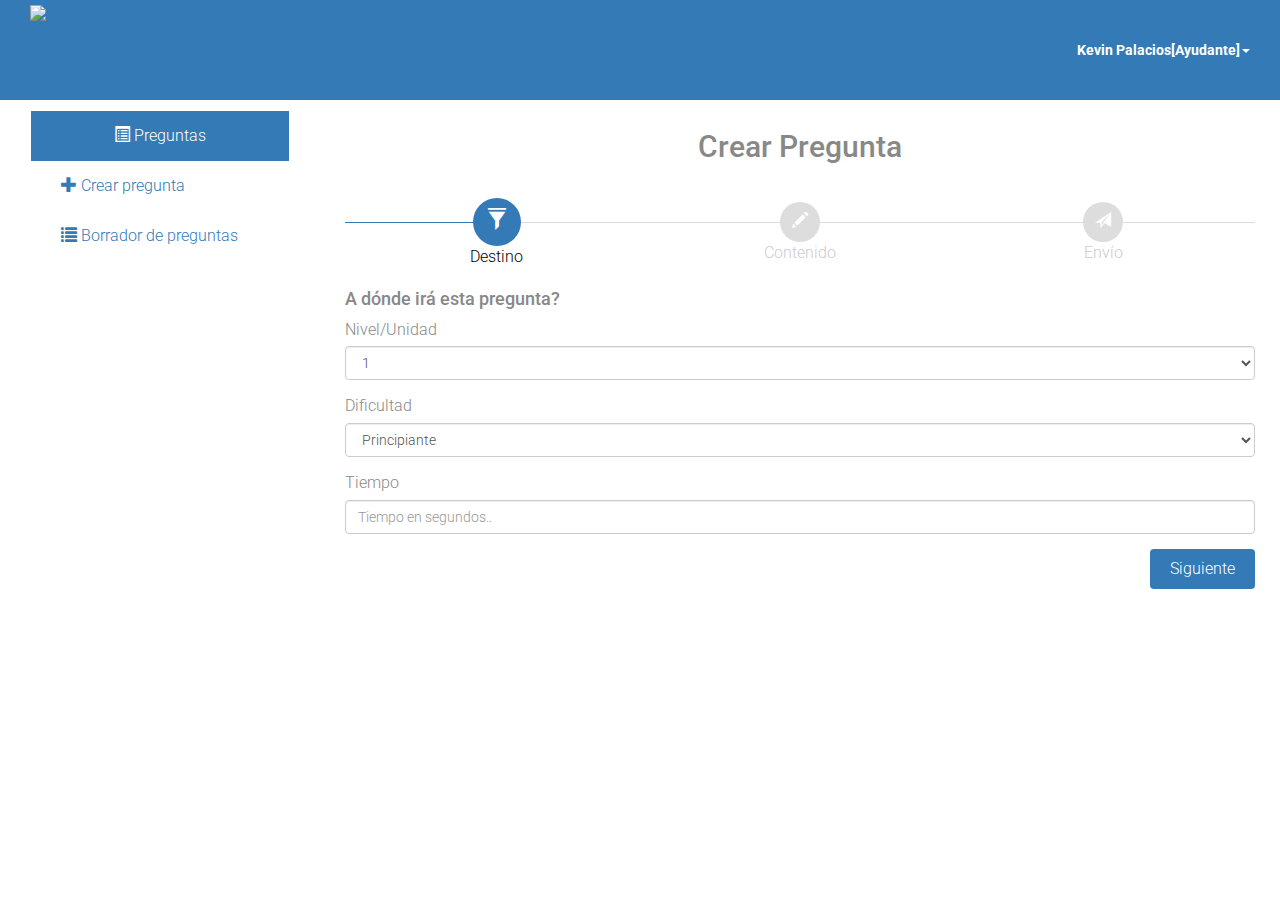
==== ayudante_add_pregunta.html @ 53cf887d "all changes" ====
<!doctype html>

<html class="no-js" > 
    <head>

        <meta charset="utf-8">
        <meta http-equiv="X-UA-Compatible" content="IE=edge">
        <meta name="viewport" content="width=device-width, initial-scale=1">
        <title>Fundamentos Play</title>

        <!-- CSS -->
        <link rel="stylesheet" href="http://fonts.googleapis.com/css?family=Roboto:400,100,300,500">
		<link rel="stylesheet" href="https://www.w3schools.com/w3css/4/w3.css">
        <link rel="stylesheet" href="assets/bootstrap/css/bootstrap.min.css">
		<link rel="stylesheet" href="assets/css/add-pregunta.css">
		<link rel="stylesheet" href="assets/css/add-pregunta-steps.css">
        <link rel="stylesheet" href="assets/css/basic-profesor.css">

    </head>

    <body>
	
		<header>
				<div class="wrapper">
					<a href="ayudante_inicio.html"><img  src="http://www.espol.edu.ec/sites/default/files/logo-espol_0_0.png" alt="EspolLogo"  /></a>
					<ul id="username">
						<li class="dropdown">
						  <a href="#" class="dropdown-toggle" data-toggle="dropdown" role="button" aria-expanded="false">Kevin Palacios[Ayudante]<span class="caret"></span></a>
						  <ul class="dropdown-menu" role="menu">
							<li><a id="logout" href="index.html">Cerrar Sesión</a></li>
					
						  </ul>
						</li>
					</ul>
				</div>
		</header>
        
	
		<nav class="navbar    col-sm-3 ">
			<section class="navbar-header">
			  <button type="button" class="navbar-toggle" data-toggle="collapse" data-target="#myNavbar">
				<span class="icon-bar"></span>
				<span class="icon-bar"></span>
				<span class="icon-bar"></span>                        
			  </button>
			</section>
			<section class="collapse navbar-collapse" id="myNavbar">
				<ul class="nav  navbar-nav navbar-vertical-align ">
					<li class="active col-sm-12"><a href="#"><span class="glyphicon glyphicon-list-alt"></span>  Preguntas</a></li>
					<li class="col-sm-12"><a href="ayudante_add_pregunta.html" class="menu-option"><span class="glyphicon glyphicon-plus"></span>  Crear pregunta </a></li>
					<li class="col-sm-12"><a href="ayudante_borrador.html" class="menu-option"><span class="glyphicon glyphicon-list"></span>  Borrador de preguntas </a></li>
				</ul>

			</section>
		</nav>

        
        
        <div class="principal container col-sm-9">
			<h2>Crear Pregunta</h2>
			<div class="row">
				<div class="form-box">
					<form role="form"  method="post" class="f1">
					
						<div class="f1-steps">
							<div class="f1-progress">
								<div class="f1-progress-line" data-now-value="16.66" data-number-of-steps="3" style="width: 16.66%;"></div>
							</div>
							<div class="f1-step active">
								<div class="f1-step-icon"><i class="glyphicon glyphicon-filter"></i></div>
								<p>Destino</p>
							</div>
							<div class="f1-step">
								<div class="f1-step-icon"><i class="glyphicon glyphicon-pencil"></i></div>
								<p>Contenido</p>
							</div>
							<div class="f1-step">
								<div class="f1-step-icon"><i class="glyphicon glyphicon-send"></i></div>
								<p>Envío</p>
							</div>
						</div>
						
						<fieldset>
							<h4>A dónde irá esta pregunta?</h4>
							<div class="form-group">
									<label >Nivel/Unidad</label>
									<select class="form-control" id="unidad">
										<option>1</option>
										<option>2</option>
										<option>3</option>
										<option>4</option>
										<option>5</option>
										<option>6</option>
										<option>7</option>
										<option>8</option>
										<option>9</option>
									</select>
							</div>
							<div class="form-group">
									<label >Dificultad</label>
									<select class="form-control" id="dificultad">
										<option>Principiante</option>
										<option>in</option>
										<option>Experto</option>
									</select>
							</div>
							<div class="form-group">
								<label >Tiempo</label>
								<label class="sr-only" for="f1-last-name">Tiempo en segundos</label>
								<input type="number" name="f1-last-name" placeholder="Tiempo en segundos.." class="f1-tiempo form-control" id="f1-last-name">
							</div>
															
							<div class="f1-buttons">
								<button type="button" class="btn btn-next">Siguiente</button>
							</div>
						</fieldset>

						<fieldset>
							<div class="form-group col-sm-12">
							
							   
								<textarea  placeholder="Contenido" name="f1-about-yourself" class="f1-about-yourself form-control" id="f1-contenido"></textarea>
							</div>
							
							<section class="respuestas">
								 <div class="form-group col-sm-12">
									 <table>
										  <tr>
											<th>Respuesta</th>
											<th>Retroalimentación</th>
											<th>Correcta</th>
										  </tr>
										  <tr>
											<td><textarea  name="f1-respuesta" placeholder="Respuesta" class="f1-respuesta form-control" ></textarea></td>
											<td><textarea  name="f1-respuesta" placeholder="Retroalimentación" class="f1-respuesta form-control" ></textarea></td>
											<td > <input type="checkbox"  value="first_checkbox"></td>
										  </tr>
										  <tr>
											<td><textarea  name="f1-respuesta" placeholder="Respuesta" class="f1-respuesta form-control" ></textarea></td>
											<td><textarea name="f1-respuesta" placeholder="Retroalimentación" class="f1-respuesta form-control" ></textarea></td>
											<td > <input type="checkbox"  value="second_checkbox"></td>
										  </tr>
										  <tr>
											<td><textarea name="f1-respuesta" placeholder="Respuesta" class="f1-respuesta form-control" ></textarea></td>
											<td><textarea name="f1-respuesta" placeholder="Retroalimentación" class="f1-respuesta form-control" ></textarea></td>
											<td > <input type="checkbox"  value="third_checkbox"></td>
										  </tr>
										  <tr>
											<td><textarea  name="f1-respuesta" placeholder="Respuesta" class="f1-respuesta form-control" ></textarea></td>
											<td><textarea  name="f1-respuesta" placeholder="Retroalimentación" class="f1-respuesta form-control" ></textarea></td>
											<td > <input type="checkbox"  value="fourth_checkbox"></td>
										  </tr>
									</table>

										
										   
								</div>
								
								
							
								
							</section>
							
							<div class="f1-buttons">
								<button type="button" class="btn btn-default">Guardar</button>
								<button type="button" class="btn btn-previous">Anterior</button>
								<button type="button" class="btn btn-next">Siguiente</button>
							</div>
						</fieldset>

						<fieldset>
							<h4>¿Quién aprobará esta pregunta?:</h4>
							<div class="form-group">
								<label class="sr-only">Revisor</label>
								<select class="form-control" id="exampleFormControlSelect1">
										<option>Kevin Palacios</option>
										<option>Alan Turing</option>
										<option>Ivan Aguirre</option>
							
									</select>
							</div>
							
							<div class="f1-buttons">
								<button type="button" class="btn btn-previous">Anterior</button>
								<button type="submit" class="btn btn-submit">Enviar</button>
							</div>
						</fieldset>


					  
					</form>
				</div>
			</div>
                    
        </div>

		<!-- Javascript -->
        <script src="http://code.jquery.com/jquery-1.11.2.min.js"></script>
        <script src="https://maxcdn.bootstrapcdn.com/bootstrap/3.3.7/js/bootstrap.min.js"></script>
        <script src="assets/js/addpregunta.js"></script>
		
        
       
      
        

    </body>
</html>
---- assets/css/add-pregunta.css ----
.principal {
	text-align:center;
}


.f1 {
	padding: 25px; 
	background: #fff;
	-moz-border-radius: 4px;
	-webkit-border-radius: 4px; 
	border-radius: 4px;
}

.f1-steps { overflow: hidden; position: relative;  }

.f1-progress { position: absolute; top: 24px; left: 0; width: 100%; height: 1px; background: #ddd; }
.f1-progress-line { position: absolute; top: 0; left: 0; height: 1px; background: #337ab7; }

.f1-step { position: relative; float: left; width: 33.333333%; padding: 0 5px; }

.f1-step-icon {
	display: inline-block; width: 40px; height: 40px; margin-top: 4px; background: #ddd;
	font-size: 16px; color: #fff; line-height: 40px;
	-moz-border-radius: 50%; -webkit-border-radius: 50%; border-radius: 50%;
}
.f1-step.activated .f1-step-icon {
	background: #337ab7; border: 1px solid #337ab7; color: #337ab7; line-height: 38px;
}
.f1-step.active .f1-step-icon {
	width: 48px; height: 48px; margin-top: 0; background: #337ab7; font-size: 22px; line-height: 48px;
}

.f1-step p { color: #ccc; }
.f1-step.activated p { color: #337ab7; }
.f1-step.active p { color: black; }

.f1 fieldset { display: none; text-align: left; }

.f1-buttons { text-align: right; }

.f1 .input-error { border-color: #f35b3f; }




@media (max-width: 415px) {
	
	h1, h2 { font-size: 32px; }
	
	.f1 { padding-bottom: 20px; }
	.f1-buttons button { margin-bottom: 5px; }

}

add-button{
		background-color: #green;
}

#resp1{
		width: 90%;
		margin-right:5px;
		height:90px;
}



@media only screen and (max-width:640px){
		#correctalabel{
				display:none;
		}
}


table {
    font-family: arial, sans-serif;
    border-collapse: collapse;
    width: 100%;
}
th{
	 text-align: center;
    padding: 8px;
}

td {
   
    text-align: center;
    padding: 8px;
}

textarea {
   resize: none;
}
---- assets/css/add-pregunta-steps.css ----
input[type="text"], 
input[type="password"], 
textarea, 
textarea.form-control {
	height: 44px;
    margin: 0;
    padding: 0 20px;
    vertical-align: middle;
    background: #fff;
    border: 1px solid #ddd;
    font-family: 'Roboto', sans-serif;
    font-size: 16px;
    font-weight: 300;
    line-height: 44px;
    color: #888;
    -moz-border-radius: 4px; -webkit-border-radius: 4px; border-radius: 4px;
    -moz-box-shadow: none; -webkit-box-shadow: none; box-shadow: none;
    -o-transition: all .3s; -moz-transition: all .3s; -webkit-transition: all .3s; -ms-transition: all .3s; transition: all .3s;
}

textarea, 
textarea.form-control {
	height: 90px;
	padding-top: 8px;
	padding-bottom: 8px;
	line-height: 30px;
}

input[type="text"]:focus, 
input[type="password"]:focus, 
textarea:focus, 
textarea.form-control:focus {
	outline: 0;
	background: #fff;
    border: 1px solid #ccc;
    -moz-box-shadow: none; -webkit-box-shadow: none; box-shadow: none;
}

input[type="text"]:-moz-placeholder, input[type="password"]:-moz-placeholder, 
textarea:-moz-placeholder, textarea.form-control:-moz-placeholder { color: #888; }

input[type="text"]:-ms-input-placeholder, input[type="password"]:-ms-input-placeholder, 
textarea:-ms-input-placeholder, textarea.form-control:-ms-input-placeholder { color: #888; }

input[type="text"]::-webkit-input-placeholder, input[type="password"]::-webkit-input-placeholder, 
textarea::-webkit-input-placeholder, textarea.form-control::-webkit-input-placeholder { color: #888; }

label { font-weight: 300; }


button.btn {
	min-width: 105px;
	height: 40px;
    margin: 0;
    padding: 0 20px;
    vertical-align: middle;
    border: 0;
    font-family: 'Roboto', sans-serif;
    font-size: 16px;
    font-weight: 300;
    line-height: 40px;
    color: #fff;
    -moz-border-radius: 4px; -webkit-border-radius: 4px; border-radius: 4px;
    text-shadow: none;
    -moz-box-shadow: none; -webkit-box-shadow: none; box-shadow: none;
    -o-transition: all .3s; -moz-transition: all .3s; -webkit-transition: all .3s; -ms-transition: all .3s; transition: all .3s;
}

button.btn:hover { opacity: 0.6; color: #fff; }
button.btn:active { outline: 0; opacity: 0.6; color: #fff; -moz-box-shadow: none; -webkit-box-shadow: none; box-shadow: none; }
button.btn:focus,
button.btn:active:focus,
button.btn.active:focus { outline: 0; opacity: 0.6; color: #fff; }

button.btn.btn-next,
button.btn.btn-next:focus,
button.btn.btn-next:active:focus, button.btn.btn-next.active:focus { background: #337ab7; }

button.btn.btn-submit,
button.btn.btn-submit:focus,
button.btn.btn-submit:active:focus, button.btn.btn-submit.active:focus { background: #337ab7; }

button.btn.btn-previous,
button.btn.btn-previous:focus,
button.btn.btn-previous:active:focus, button.btn.btn-previous.active:focus { background: #bbb; }
---- assets/css/basic-profesor.css ----
body {
    font-family: 'Roboto', sans-serif;
    font-size: 16px;
    font-weight: 300;
    color: #888;
}

header {
	height: 100px;
	background-color:  #337ab7;
	margin-bottom:20px:
}

header #username { 
	float: right; 
	line-height: 100px; 
	font-size: 14px; 
	font-weight: bold; 
	color: #555;
}
header #username a { 
	margin-top: 50px;
    color: white;
	margin-right:30px;
}

header div a img {
	margin: 5px 5px 5px 30px;
	position: relative; 

}

li{
	list-style-type: none;
}

a#logout{
	color: black !important; 
}

.navbar{
		margin-top:10px;
		
}

.principal{
		margin-bottom: 30px;
}


.side-menu{
	margin-top:20px;
}


li.active{
	pointer-events:none;
	background-color:#337ab7;
}
li.active *{
    color:white;
	text-align:center;
	height:50%;
	
}
.icon-bar{
		background-color:#337ab7;
}

.navbar-header{
		float:left
}



h2{
		text-align:center;
}
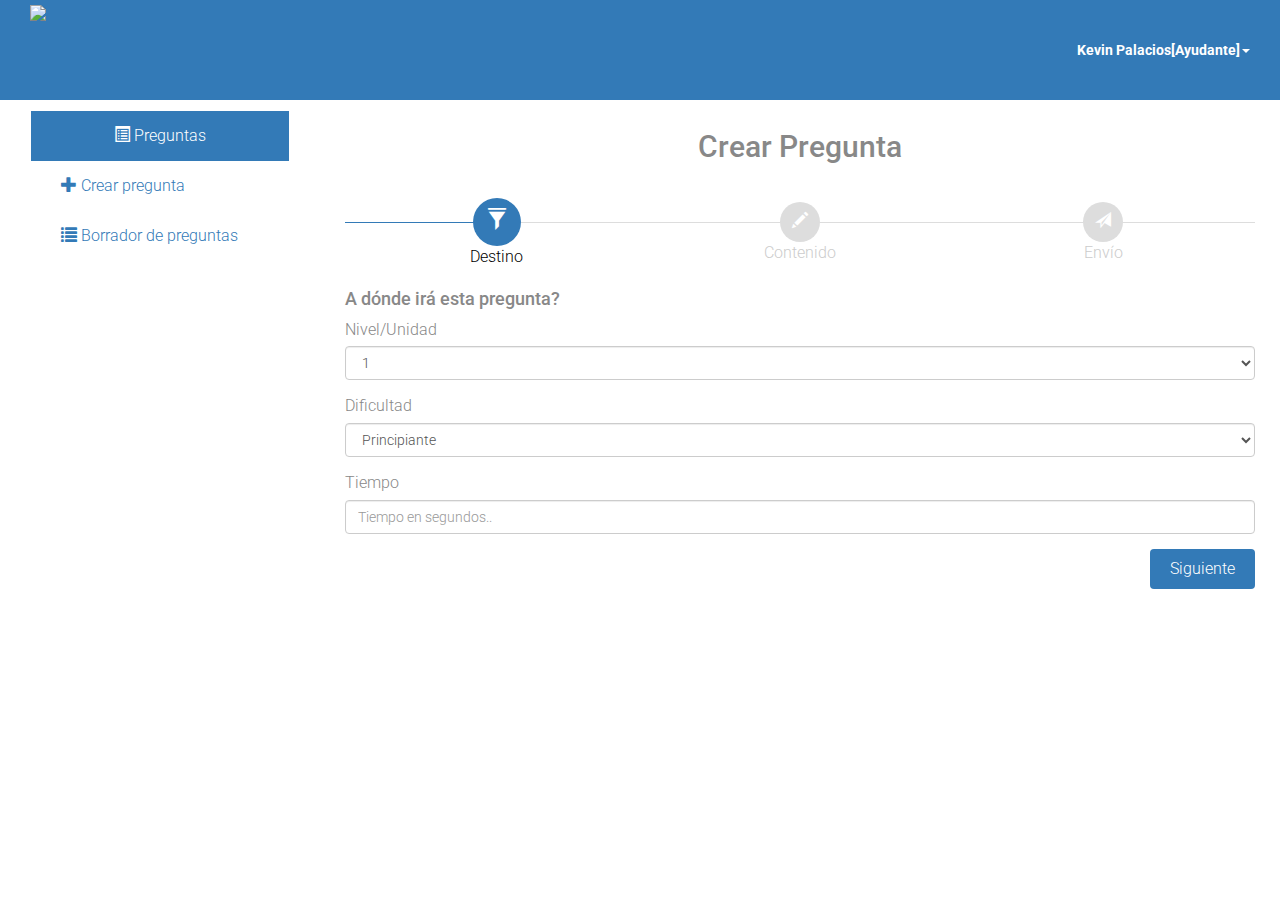
==== commit 61dc2d68: "Update ayudante_add_pregunta.html" ====
--- a/ayudante_add_pregunta.html
+++ b/ayudante_add_pregunta.html
@@ -195,7 +195,7 @@
         </div>
 
 		<!-- Javascript -->
-        <script src="http://code.jquery.com/jquery-1.11.2.min.js"></script>
+        <script src="//ajax.googleapis.com/ajax/libs/jquery/1.9.1/jquery.min.js"></script>
         <script src="https://maxcdn.bootstrapcdn.com/bootstrap/3.3.7/js/bootstrap.min.js"></script>
         <script src="assets/js/addpregunta.js"></script>
 		
